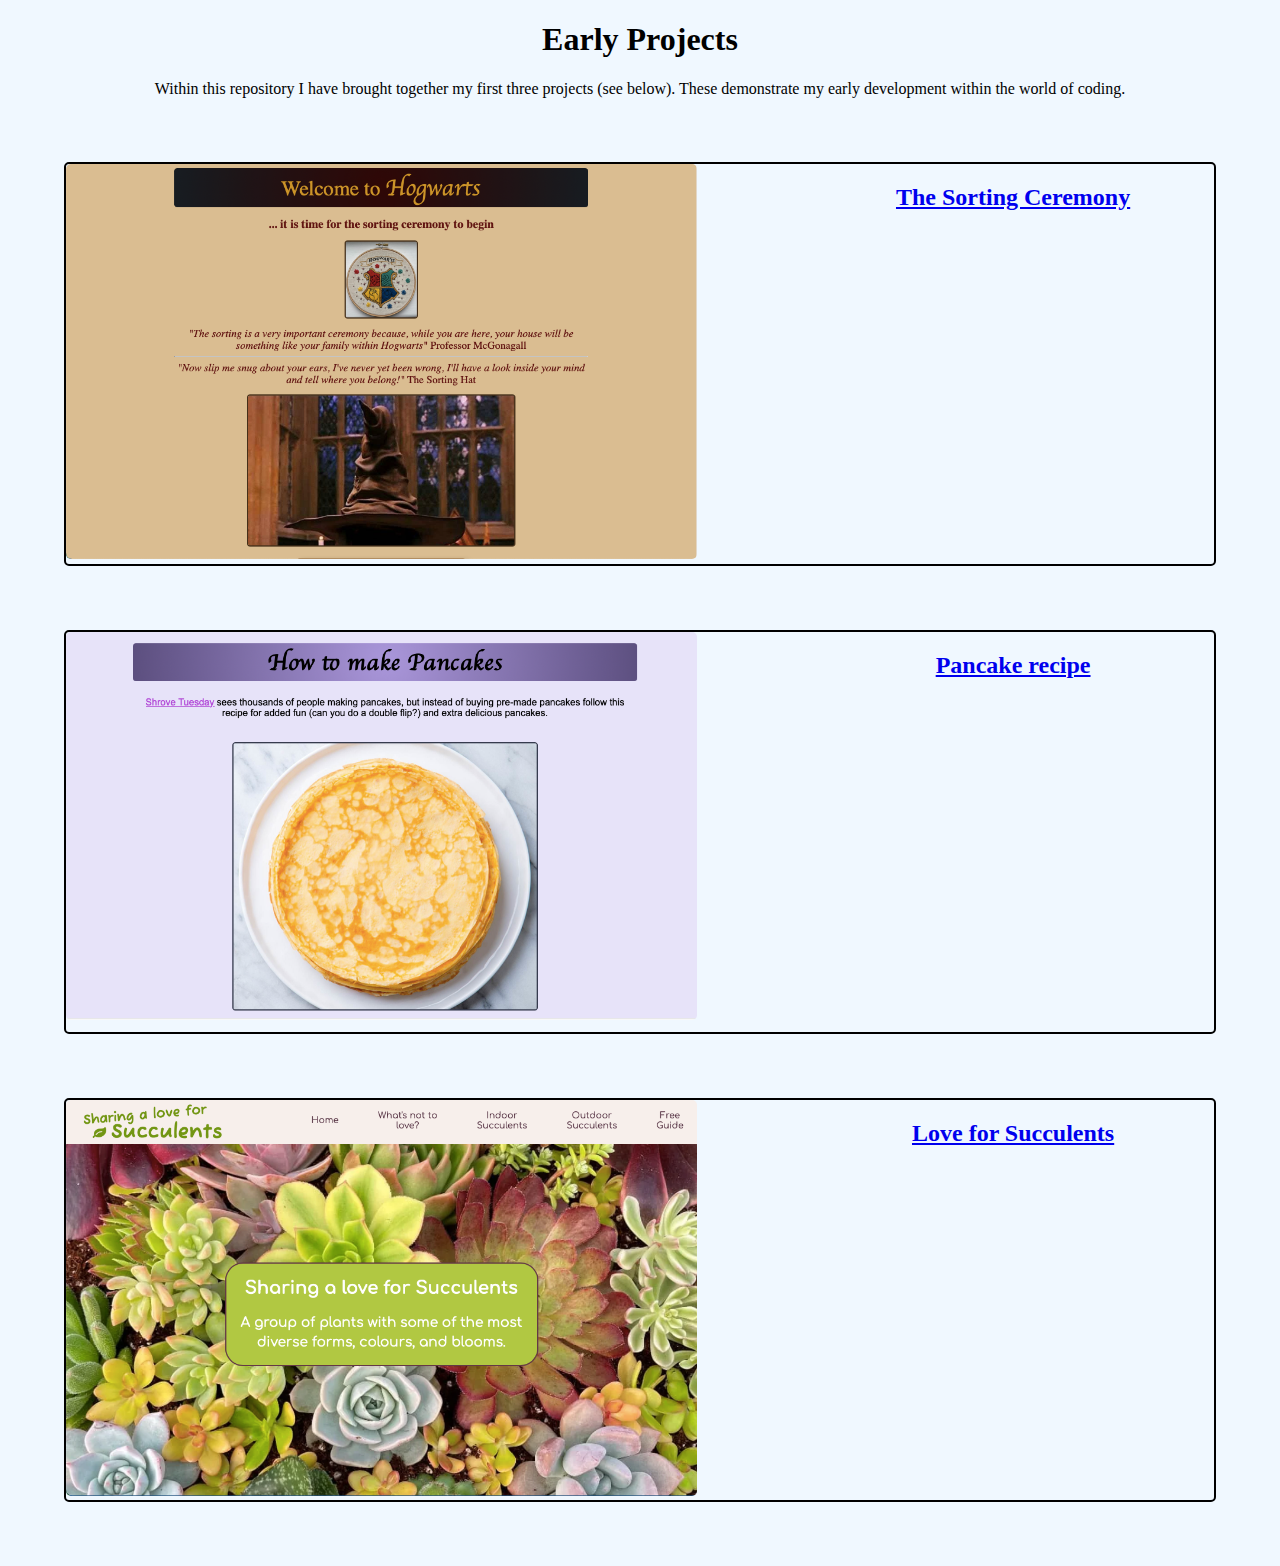
==== index.html @ 5c499d9b "Add anchor links to project titles and pictures" ====
<!DOCTYPE html>
<html lang="en">
  <head>
    <meta charset="UTF-8" />
    <meta http-equiv="X-UA-Compatible" content="IE=edge" />
    <meta name="viewport" content="width=device-width, initial-scale=1.0" />
    <title>Early Projects</title>
    <link rel="stylesheet" href="assets/css/stylesheet.css">
  </head>
  <body>

    <header>
      <h1>Early Projects</h1>
      <p>Within this repository I have brought together my first three projects (see below). These demonstrate my early development within the world of coding.</p>
    </header>

    <section>
        <div class="project-container">
          <a href="Shecodesbasics.html" target="_blank">
            <img src="assets/images/the-sorting-ceremony-webpage.png" alt="Image of 'The sorting Ceremony' webpage" class="webpage-image">
          </a>
          <div class="project-info-container">
            <a href="Shecodesbasics.html" target="_blank">
              <h2>The Sorting Ceremony</h2>
            </a>
          </div>
        </div>
    </section>
    
    <section>
        <div class="project-container">
          <a href="5-day-challenge.html" target="_blank">
            <img src="assets/images/pancake-recipe-webpage.png" alt="Image of 'Pancake Recipe' webpage" class="webpage-image">
          </a>
          <div class="project-info-container">
            <a href="5-day-challenge.html" target="_blank">
              <h2>Pancake recipe</h2>
            </a>
          </div>
        </div>
    </section>

    <section>
        <div class="project-container">
          <a href="HTMLandCSS-mini-project.html" target="_blank">
            <img src="assets/images/love-for-succulents-webpage.png" alt="Image of 'Love for Succulents' webpage" class="webpage-image">
          </a>
          <div class="project-info-container">
            <a href="HTMLandCSS-mini-project.html" target="_blank">
              <h2>Love for Succulents</h2>
            </a>
          </div>
        </div>
      </section>
    
  </body>
</html>
---- assets/css/stylesheet.css ----
body {
    background-color: aliceblue;
    margin: 0;
    text-align: center;
}

.project-container {
    height: 400px;
    margin: 5%;
    border-radius: 5px;
    border: 2px solid;
}

.webpage-image {
    display: block;
    float:left;
    width: 55%;
    border-radius: 5px;
    margin: 0 auto;
    height: inherit;
}   

.project-info-container {
    float:right;
    height: inherit;
    width: 35%
}
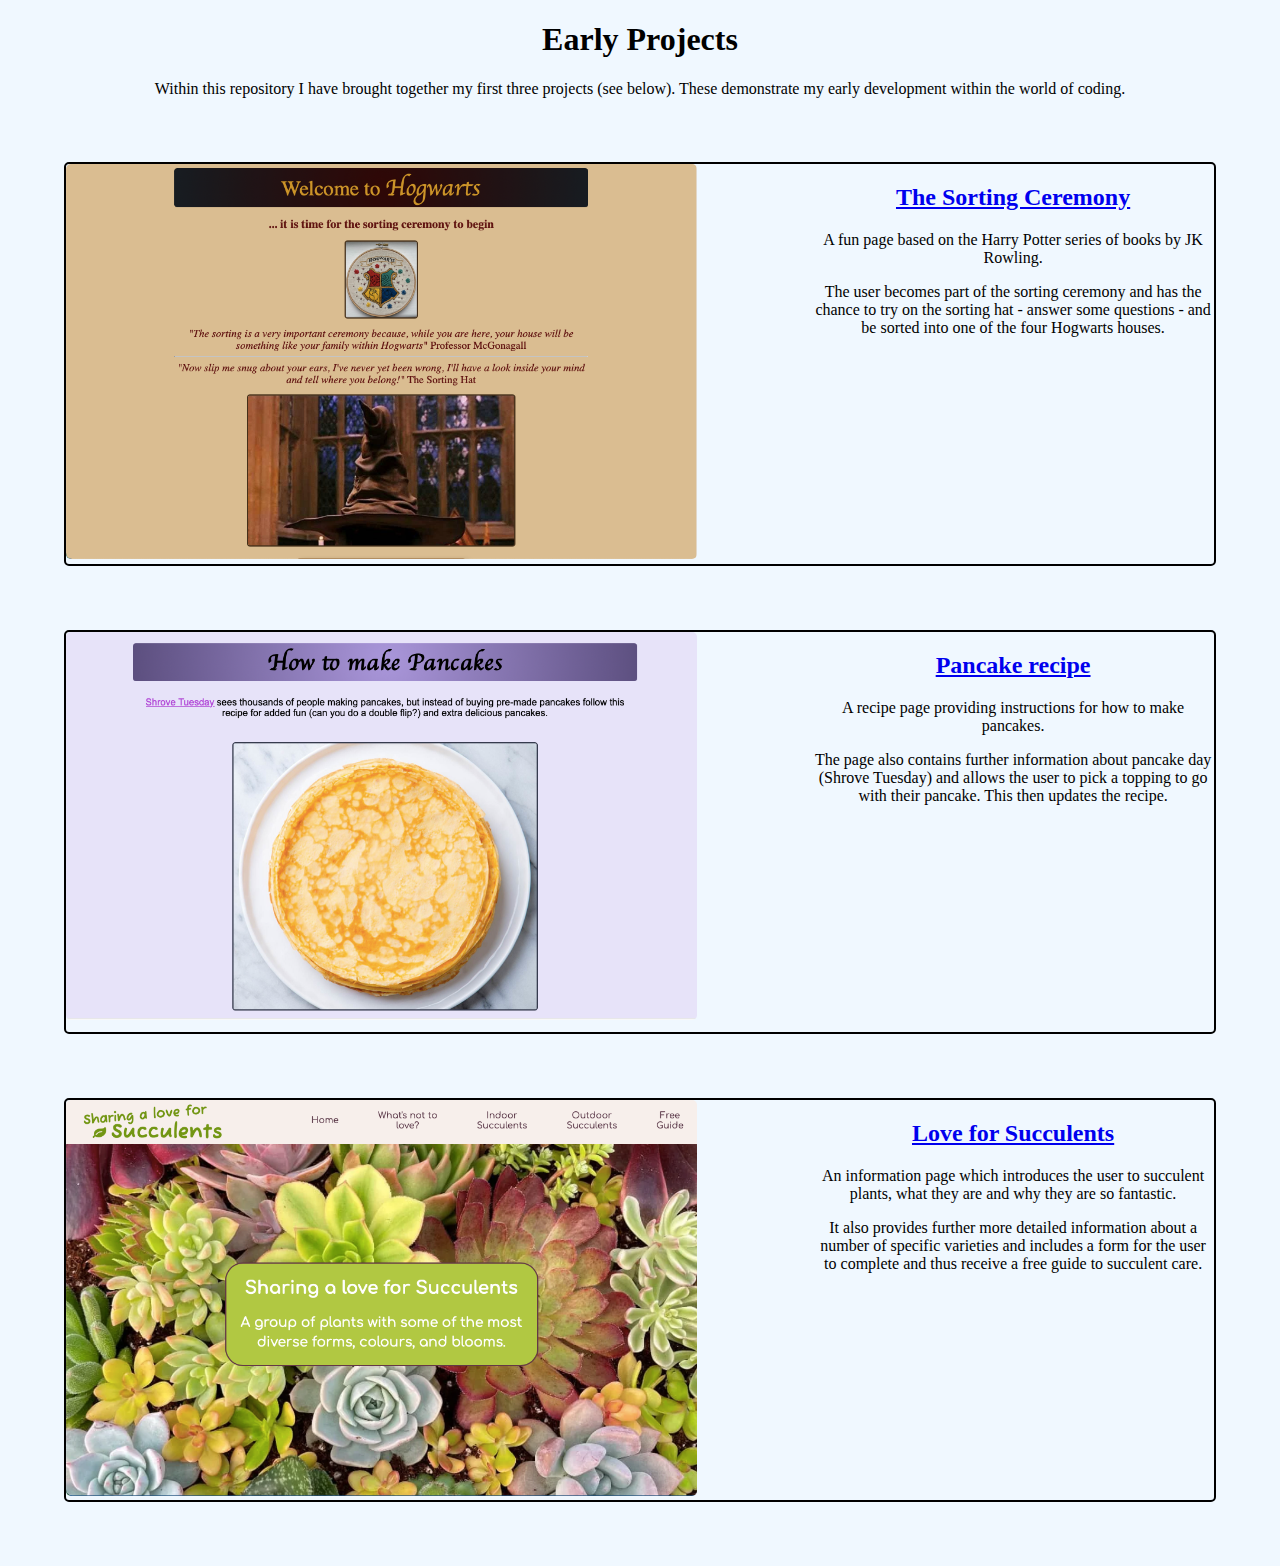
==== commit 52e45306: "Add project explanations to index.html" ====
--- a/index.html
+++ b/index.html
@@ -23,6 +23,10 @@
             <a href="Shecodesbasics.html" target="_blank">
               <h2>The Sorting Ceremony</h2>
             </a>
+            <p>A fun page based on the Harry Potter series of books by JK Rowling. </p>
+            <p>The user becomes part of the sorting ceremony and has the chance to try 
+              on the sorting hat - answer some questions - and be sorted into one of 
+              the four Hogwarts houses.</p>
           </div>
         </div>
     </section>
@@ -36,6 +40,10 @@
             <a href="5-day-challenge.html" target="_blank">
               <h2>Pancake recipe</h2>
             </a>
+            <p>A recipe page providing instructions for how to make pancakes.</p>
+            <p>The page also contains further information about pancake day (Shrove Tuesday) 
+              and allows the user to pick a topping to go with their pancake. This then updates the recipe.
+            </p>
           </div>
         </div>
     </section>
@@ -49,6 +57,11 @@
             <a href="HTMLandCSS-mini-project.html" target="_blank">
               <h2>Love for Succulents</h2>
             </a>
+              <p>An information page which introduces the user to succulent 
+                plants, what they are and why they are so fantastic.</p>
+              <p>It also provides further more detailed information about a number of 
+                specific varieties and includes a form for the user to complete and thus
+              receive a free guide to succulent care.</p>
           </div>
         </div>
       </section>
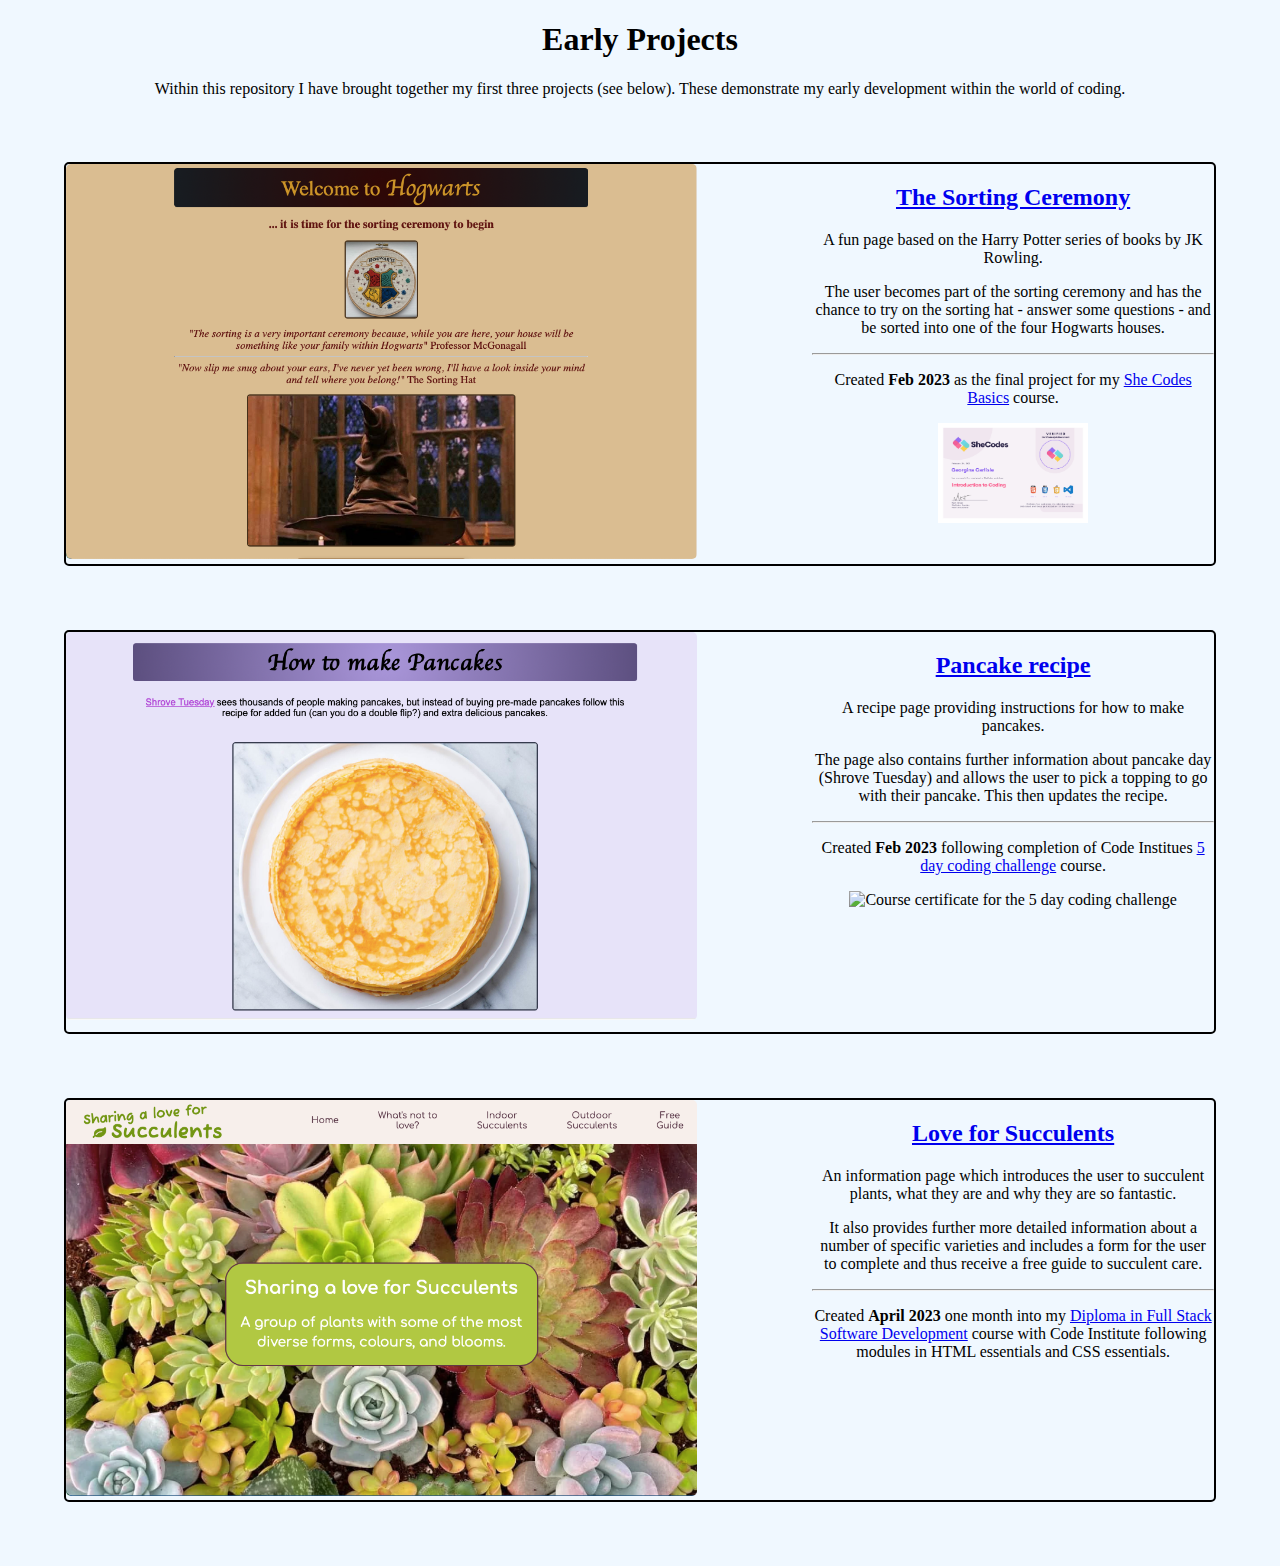
==== commit db08da02: "Add extra info about projects incl. certificates" ====
--- a/index.html
+++ b/index.html
@@ -27,6 +27,12 @@
             <p>The user becomes part of the sorting ceremony and has the chance to try 
               on the sorting hat - answer some questions - and be sorted into one of 
               the four Hogwarts houses.</p>
+            <hr>
+            <p>Created <strong>Feb 2023</strong> as the final project for my 
+              <a href="https://www.shecodes.io/workshop#curriculum" target="_blank">
+              She Codes Basics</a> 
+              course.</p>
+            <img src="assets/images/SheCodesBasics-certificate.png" alt="Course certificate for She Codes Basics" class="certificate">
           </div>
         </div>
     </section>
@@ -44,6 +50,12 @@
             <p>The page also contains further information about pancake day (Shrove Tuesday) 
               and allows the user to pick a topping to go with their pancake. This then updates the recipe.
             </p>
+            <hr>
+            <p>Created <strong>Feb 2023</strong> following completion of Code Institues 
+              <a href="https://codeinstitute.net/5-day-coding-challenge/" target="_blank">
+              5 day coding challenge</a> 
+              course.</p>
+            <img src="assets/images/CodeInstitute FDCC Certificate.pdf" alt="Course certificate for the 5 day coding challenge" class="certificate">
           </div>
         </div>
     </section>
@@ -62,6 +74,11 @@
               <p>It also provides further more detailed information about a number of 
                 specific varieties and includes a form for the user to complete and thus
               receive a free guide to succulent care.</p>
+              <hr>
+              <p>Created <strong>April 2023</strong> one month into my 
+                <a href="https://codeinstitute.net/full-stack-software-development-diploma/" target="_blank">
+              Diploma in Full Stack Software Development</a> 
+              course with Code Institute following modules in HTML essentials and CSS essentials. </p>
           </div>
         </div>
       </section>
--- a/assets/css/stylesheet.css
+++ b/assets/css/stylesheet.css
@@ -3,6 +3,8 @@
     margin: 0;
     text-align: center;
 }
+
+
 
 .project-container {
     height: 400px;
@@ -24,4 +26,9 @@
     float:right;
     height: inherit;
     width: 35%
+}
+
+.certificate {
+    height: 100px;
+    width: 150px;
 }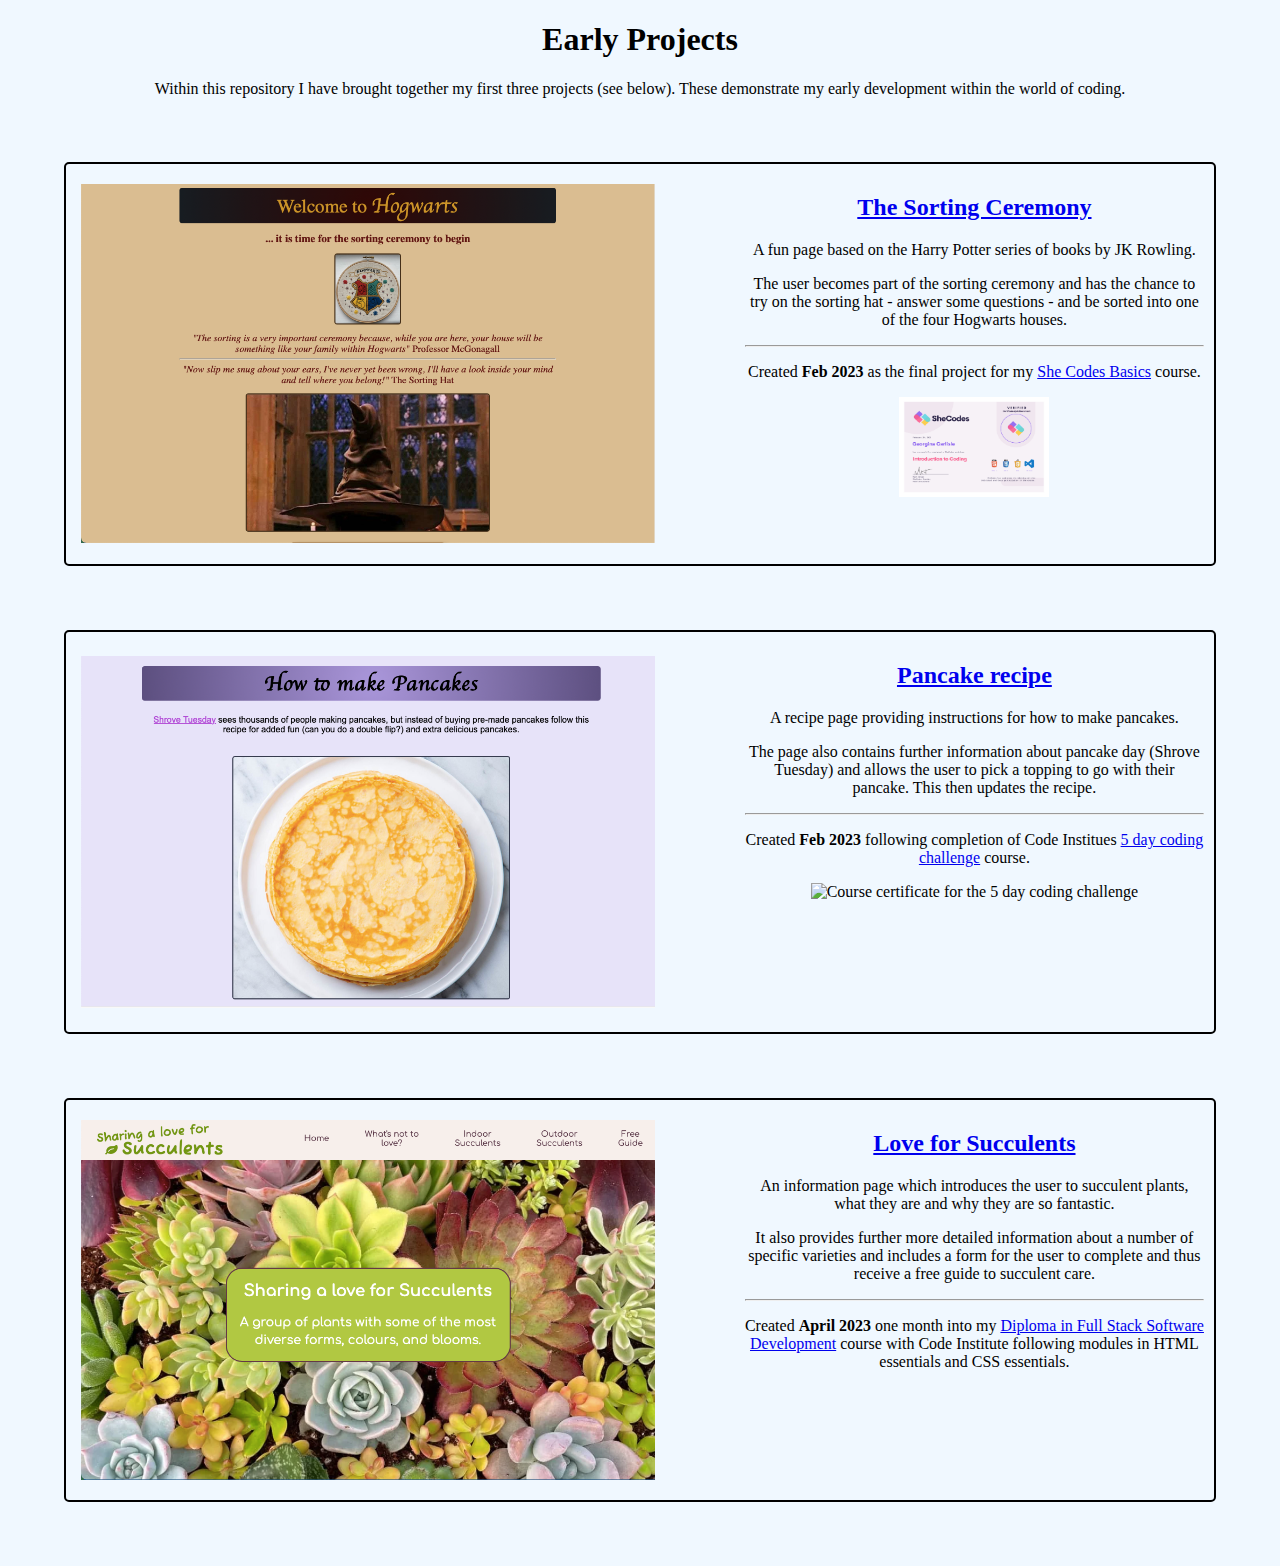
==== commit 976d0ed3: "style project info in index.html" ====
--- a/index.html
+++ b/index.html
@@ -16,9 +16,11 @@
 
     <section>
         <div class="project-container">
+          <div class="webpage-image">
           <a href="Shecodesbasics.html" target="_blank">
-            <img src="assets/images/the-sorting-ceremony-webpage.png" alt="Image of 'The sorting Ceremony' webpage" class="webpage-image">
+            <img src="assets/images/the-sorting-ceremony-webpage.png" alt="Image of 'The sorting Ceremony' webpage">
           </a>
+          </div>
           <div class="project-info-container">
             <a href="Shecodesbasics.html" target="_blank">
               <h2>The Sorting Ceremony</h2>
@@ -39,9 +41,11 @@
     
     <section>
         <div class="project-container">
+          <div class="webpage-image">
           <a href="5-day-challenge.html" target="_blank">
-            <img src="assets/images/pancake-recipe-webpage.png" alt="Image of 'Pancake Recipe' webpage" class="webpage-image">
+            <img src="assets/images/pancake-recipe-webpage.png" alt="Image of 'Pancake Recipe' webpage">
           </a>
+          </div>
           <div class="project-info-container">
             <a href="5-day-challenge.html" target="_blank">
               <h2>Pancake recipe</h2>
@@ -62,9 +66,11 @@
 
     <section>
         <div class="project-container">
+          <div class="webpage-image">
           <a href="HTMLandCSS-mini-project.html" target="_blank">
-            <img src="assets/images/love-for-succulents-webpage.png" alt="Image of 'Love for Succulents' webpage" class="webpage-image">
+            <img src="assets/images/love-for-succulents-webpage.png" alt="Image of 'Love for Succulents' webpage">
           </a>
+          </div>
           <div class="project-info-container">
             <a href="HTMLandCSS-mini-project.html" target="_blank">
               <h2>Love for Succulents</h2>
--- a/assets/css/stylesheet.css
+++ b/assets/css/stylesheet.css
@@ -3,29 +3,31 @@
     margin: 0;
     text-align: center;
 }
-
-
-
 .project-container {
     height: 400px;
     margin: 5%;
     border-radius: 5px;
     border: 2px solid;
 }
-
 .webpage-image {
     display: block;
     float:left;
-    width: 55%;
-    border-radius: 5px;
+    width: 50%;
     margin: 0 auto;
-    height: inherit;
+    height: 370px;
+    padding: 15px;
 }   
-
+.webpage-image a img {
+    height: 370px;
+    max-width: 100%;
+    object-fit: contain;
+}
 .project-info-container {
     float:right;
-    height: inherit;
-    width: 35%
+    height: 380px;
+    width: 40%;
+    overflow: auto;
+    padding: 10px;
 }
 
 .certificate {
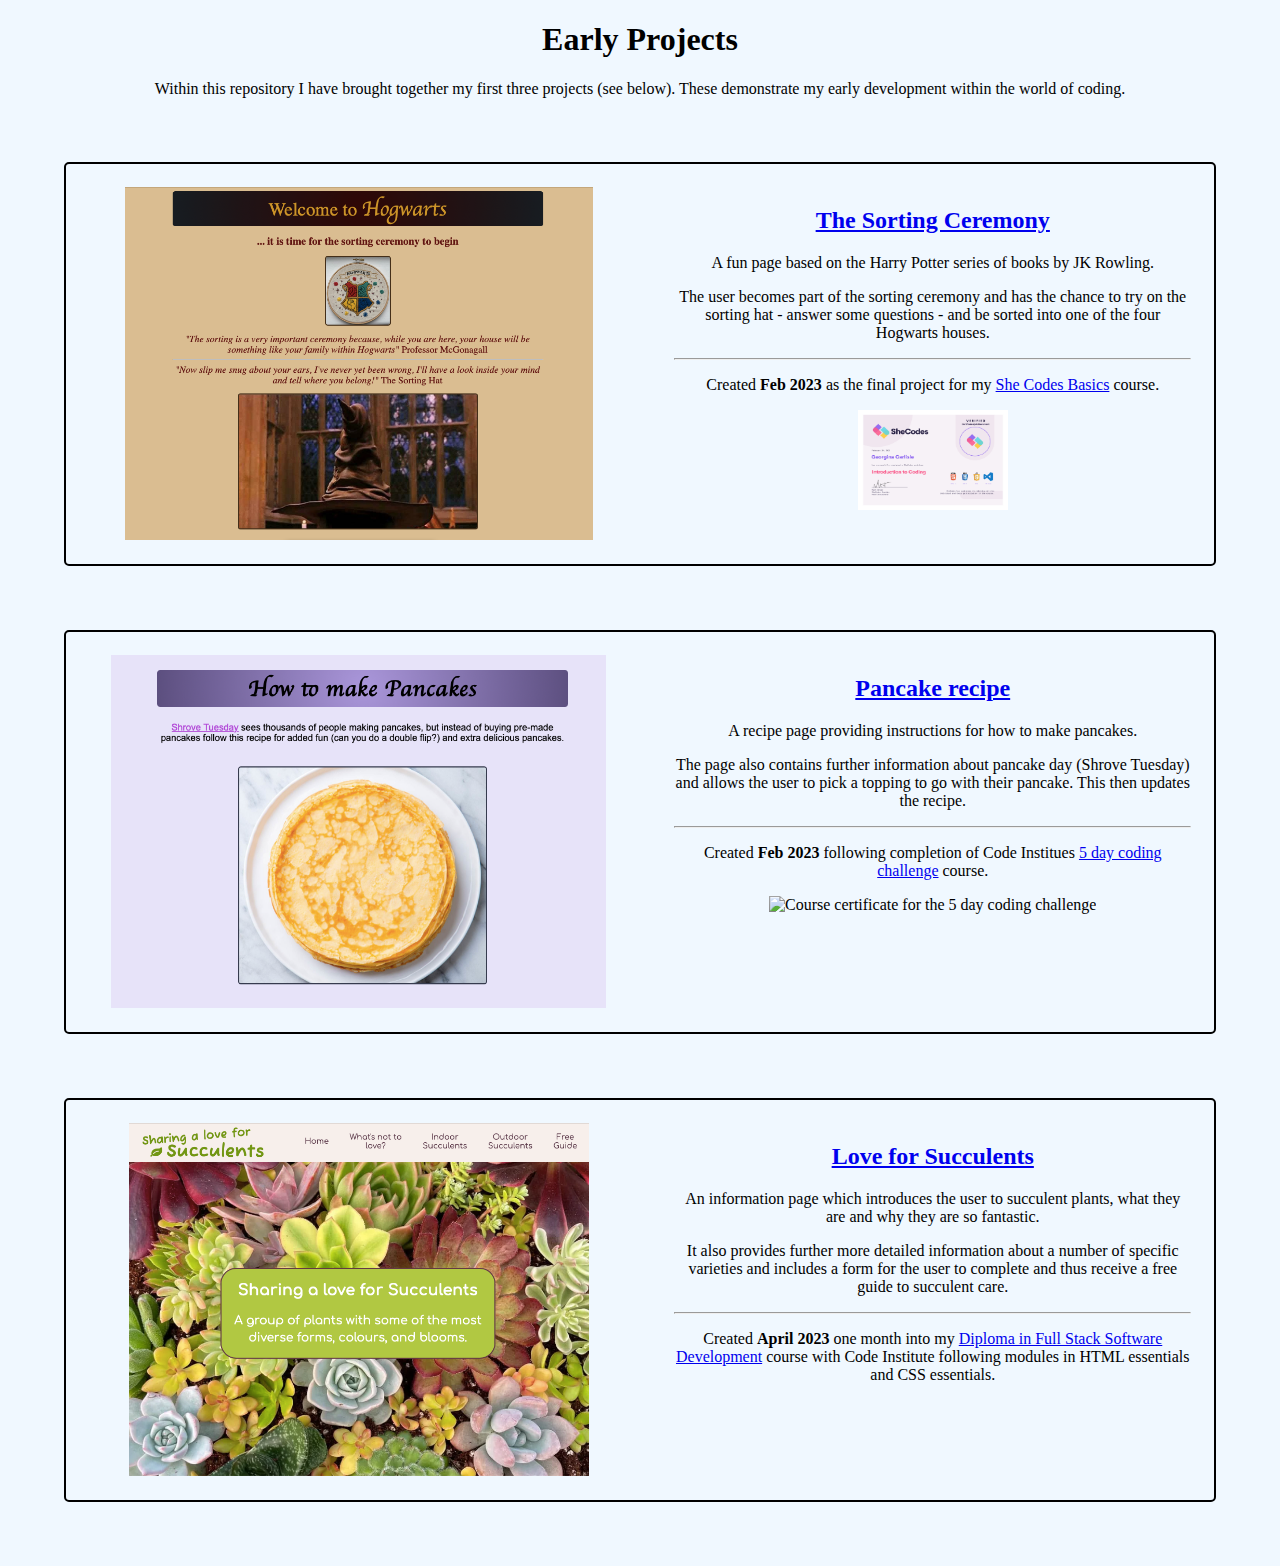
==== commit 2505aaf1: "Add media screen query" ====
--- a/index.html
+++ b/index.html
@@ -15,37 +15,32 @@
     </header>
 
     <section>
-        <div class="project-container">
-          <div class="webpage-image">
+      <div class="project-container">
+        <div class="project-info-container">
+          <a href="Shecodesbasics.html" target="_blank">
+            <h2>The Sorting Ceremony</h2>
+          </a>
+          <p>A fun page based on the Harry Potter series of books by JK Rowling. </p>
+          <p>The user becomes part of the sorting ceremony and has the chance to try 
+              on the sorting hat - answer some questions - and be sorted into one of 
+              the four Hogwarts houses.</p>
+          <hr>
+          <p>Created <strong>Feb 2023</strong> as the final project for my 
+            <a href="https://www.shecodes.io/workshop#curriculum" target="_blank">
+              She Codes Basics</a> 
+              course.</p>
+            <img src="assets/images/SheCodesBasics-certificate.png" alt="Course certificate for She Codes Basics" class="certificate">
+        </div>
+        <div class="webpage-image">
           <a href="Shecodesbasics.html" target="_blank">
             <img src="assets/images/the-sorting-ceremony-webpage.png" alt="Image of 'The sorting Ceremony' webpage">
           </a>
-          </div>
-          <div class="project-info-container">
-            <a href="Shecodesbasics.html" target="_blank">
-              <h2>The Sorting Ceremony</h2>
-            </a>
-            <p>A fun page based on the Harry Potter series of books by JK Rowling. </p>
-            <p>The user becomes part of the sorting ceremony and has the chance to try 
-              on the sorting hat - answer some questions - and be sorted into one of 
-              the four Hogwarts houses.</p>
-            <hr>
-            <p>Created <strong>Feb 2023</strong> as the final project for my 
-              <a href="https://www.shecodes.io/workshop#curriculum" target="_blank">
-              She Codes Basics</a> 
-              course.</p>
-            <img src="assets/images/SheCodesBasics-certificate.png" alt="Course certificate for She Codes Basics" class="certificate">
-          </div>
-        </div>
+        </div> 
+      </div>
     </section>
     
     <section>
         <div class="project-container">
-          <div class="webpage-image">
-          <a href="5-day-challenge.html" target="_blank">
-            <img src="assets/images/pancake-recipe-webpage.png" alt="Image of 'Pancake Recipe' webpage">
-          </a>
-          </div>
           <div class="project-info-container">
             <a href="5-day-challenge.html" target="_blank">
               <h2>Pancake recipe</h2>
@@ -61,16 +56,16 @@
               course.</p>
             <img src="assets/images/CodeInstitute FDCC Certificate.pdf" alt="Course certificate for the 5 day coding challenge" class="certificate">
           </div>
+          <div class="webpage-image">
+          <a href="5-day-challenge.html" target="_blank">
+            <img src="assets/images/pancake-recipe-webpage.png" alt="Image of 'Pancake Recipe' webpage">
+          </a>
+          </div>
         </div>
     </section>
 
     <section>
         <div class="project-container">
-          <div class="webpage-image">
-          <a href="HTMLandCSS-mini-project.html" target="_blank">
-            <img src="assets/images/love-for-succulents-webpage.png" alt="Image of 'Love for Succulents' webpage">
-          </a>
-          </div>
           <div class="project-info-container">
             <a href="HTMLandCSS-mini-project.html" target="_blank">
               <h2>Love for Succulents</h2>
@@ -86,6 +81,11 @@
               Diploma in Full Stack Software Development</a> 
               course with Code Institute following modules in HTML essentials and CSS essentials. </p>
           </div>
+          <div class="webpage-image">
+          <a href="HTMLandCSS-mini-project.html" target="_blank">
+            <img src="assets/images/love-for-succulents-webpage.png" alt="Image of 'Love for Succulents' webpage">
+          </a>
+          </div>
         </div>
       </section>
     
--- a/assets/css/stylesheet.css
+++ b/assets/css/stylesheet.css
@@ -12,25 +12,39 @@
 .webpage-image {
     display: block;
     float:left;
-    width: 50%;
+    width: 47%;
     margin: 0 auto;
-    height: 370px;
-    padding: 15px;
+    height: 94%;
+    padding: 2%;
 }   
 .webpage-image a img {
-    height: 370px;
+    height: 94%;
     max-width: 100%;
     object-fit: contain;
 }
 .project-info-container {
     float:right;
     height: 380px;
-    width: 40%;
+    width: 45%;
     overflow: auto;
-    padding: 10px;
+    padding: 2%;
 }
 
 .certificate {
     height: 100px;
     width: 150px;
-}+}
+
+ @media screen and (max-width: 800px){
+    .project-info-container, .webpage-image {
+        float: none;
+        width: 96%;
+        height: 48%;
+    }
+    .project-container {
+    height: 600px;
+    } 
+    h2 {
+        margin: 0;
+    }
+}
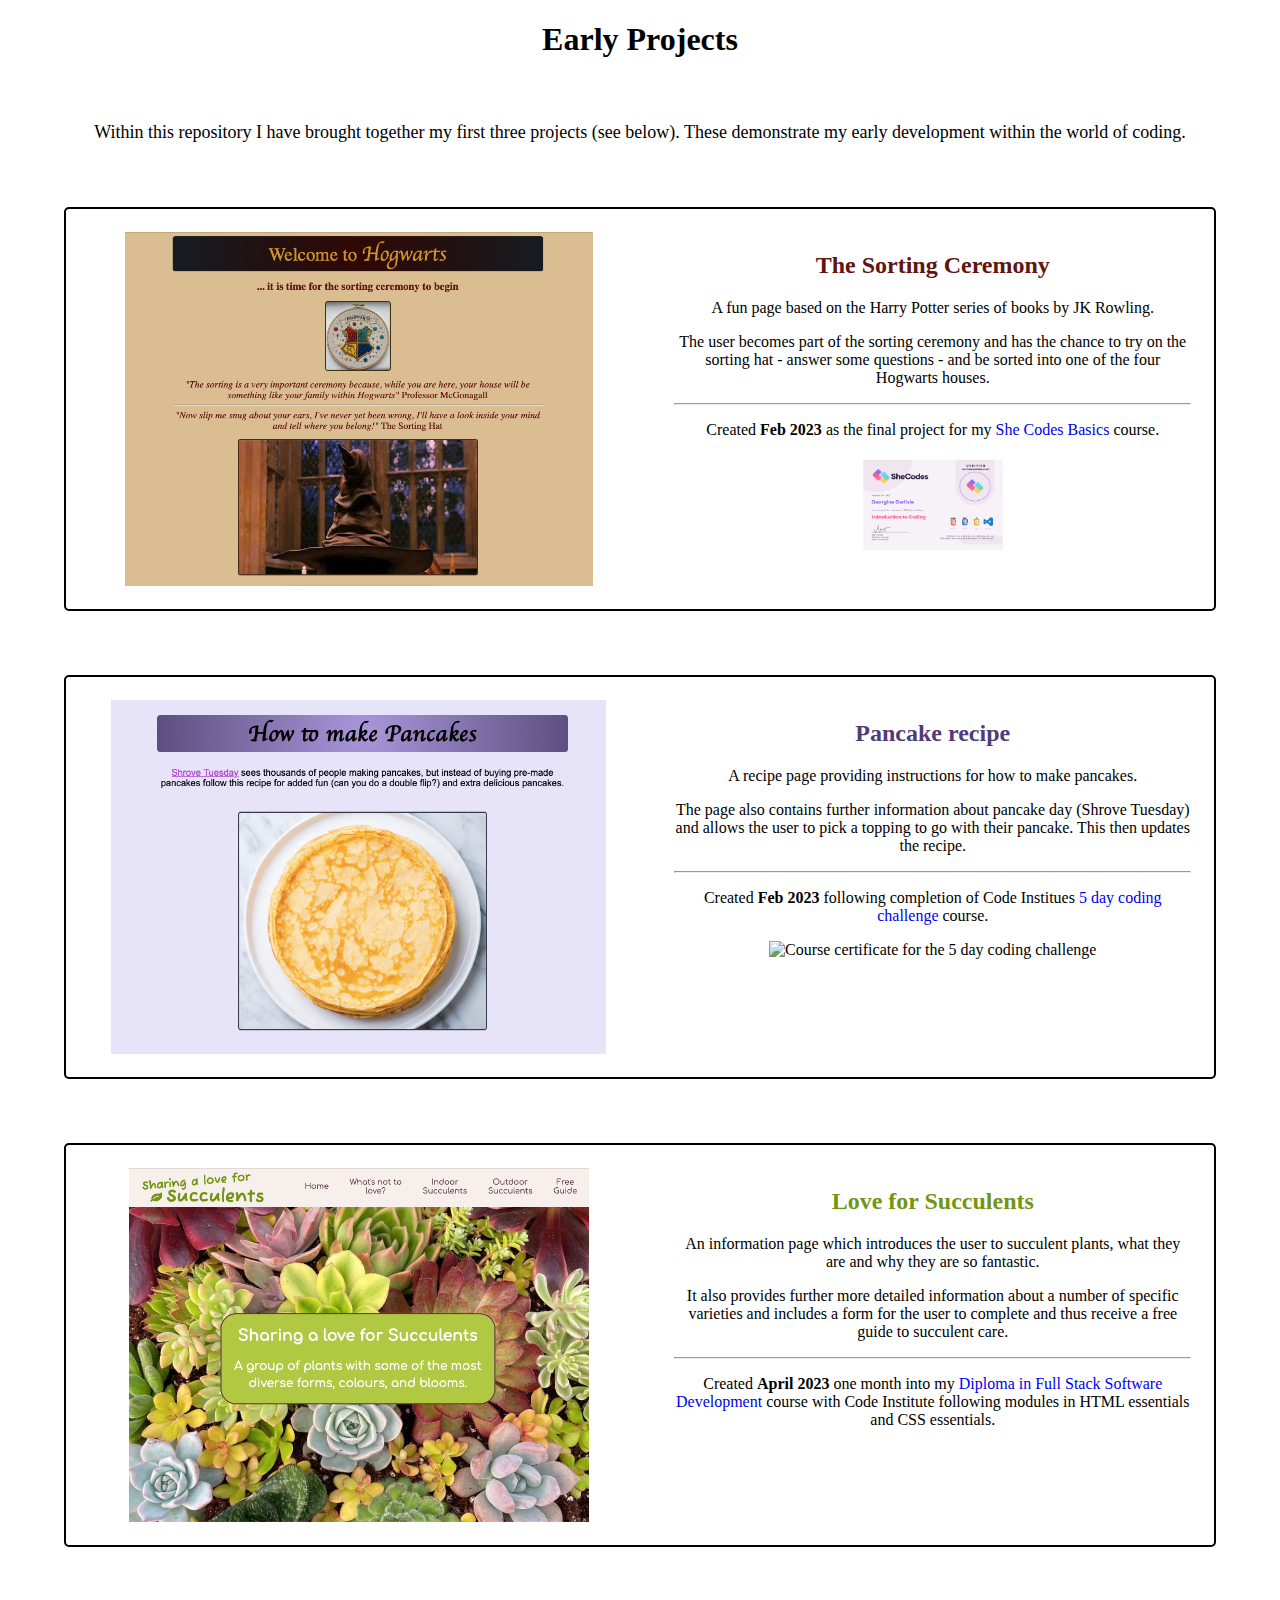
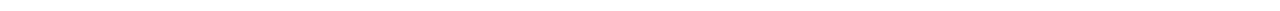
==== commit 645031db: "Add color to project titles" ====
--- a/index.html
+++ b/index.html
@@ -18,7 +18,7 @@
       <div class="project-container">
         <div class="project-info-container">
           <a href="Shecodesbasics.html" target="_blank">
-            <h2>The Sorting Ceremony</h2>
+            <h2 id="title-sorting">The Sorting Ceremony</h2>
           </a>
           <p>A fun page based on the Harry Potter series of books by JK Rowling. </p>
           <p>The user becomes part of the sorting ceremony and has the chance to try 
@@ -43,7 +43,7 @@
         <div class="project-container">
           <div class="project-info-container">
             <a href="5-day-challenge.html" target="_blank">
-              <h2>Pancake recipe</h2>
+              <h2 id="title-pancake">Pancake recipe</h2>
             </a>
             <p>A recipe page providing instructions for how to make pancakes.</p>
             <p>The page also contains further information about pancake day (Shrove Tuesday) 
@@ -68,7 +68,7 @@
         <div class="project-container">
           <div class="project-info-container">
             <a href="HTMLandCSS-mini-project.html" target="_blank">
-              <h2>Love for Succulents</h2>
+              <h2 id="title-succulents">Love for Succulents</h2>
             </a>
               <p>An information page which introduces the user to succulent 
                 plants, what they are and why they are so fantastic.</p>
--- a/assets/css/stylesheet.css
+++ b/assets/css/stylesheet.css
@@ -1,11 +1,19 @@
 body {
-    background-color: aliceblue;
+    background-color: ;
     margin: 0;
     text-align: center;
+    
+}
+a {
+    text-decoration: none;
+}
+header p {
+    font-size: 18px;
+    margin: 5%;
 }
 .project-container {
     height: 400px;
-    margin: 5%;
+    margin: 0% 5% 5% 5%;
     border-radius: 5px;
     border: 2px solid;
 }
@@ -35,6 +43,16 @@
     width: 150px;
 }
 
+#title-sorting {
+    color: #601511;
+}
+#title-pancake {
+    color: #4f3b78;
+}
+#title-succulents {
+    color: #729613;
+}
+
  @media screen and (max-width: 800px){
     .project-info-container, .webpage-image {
         float: none;
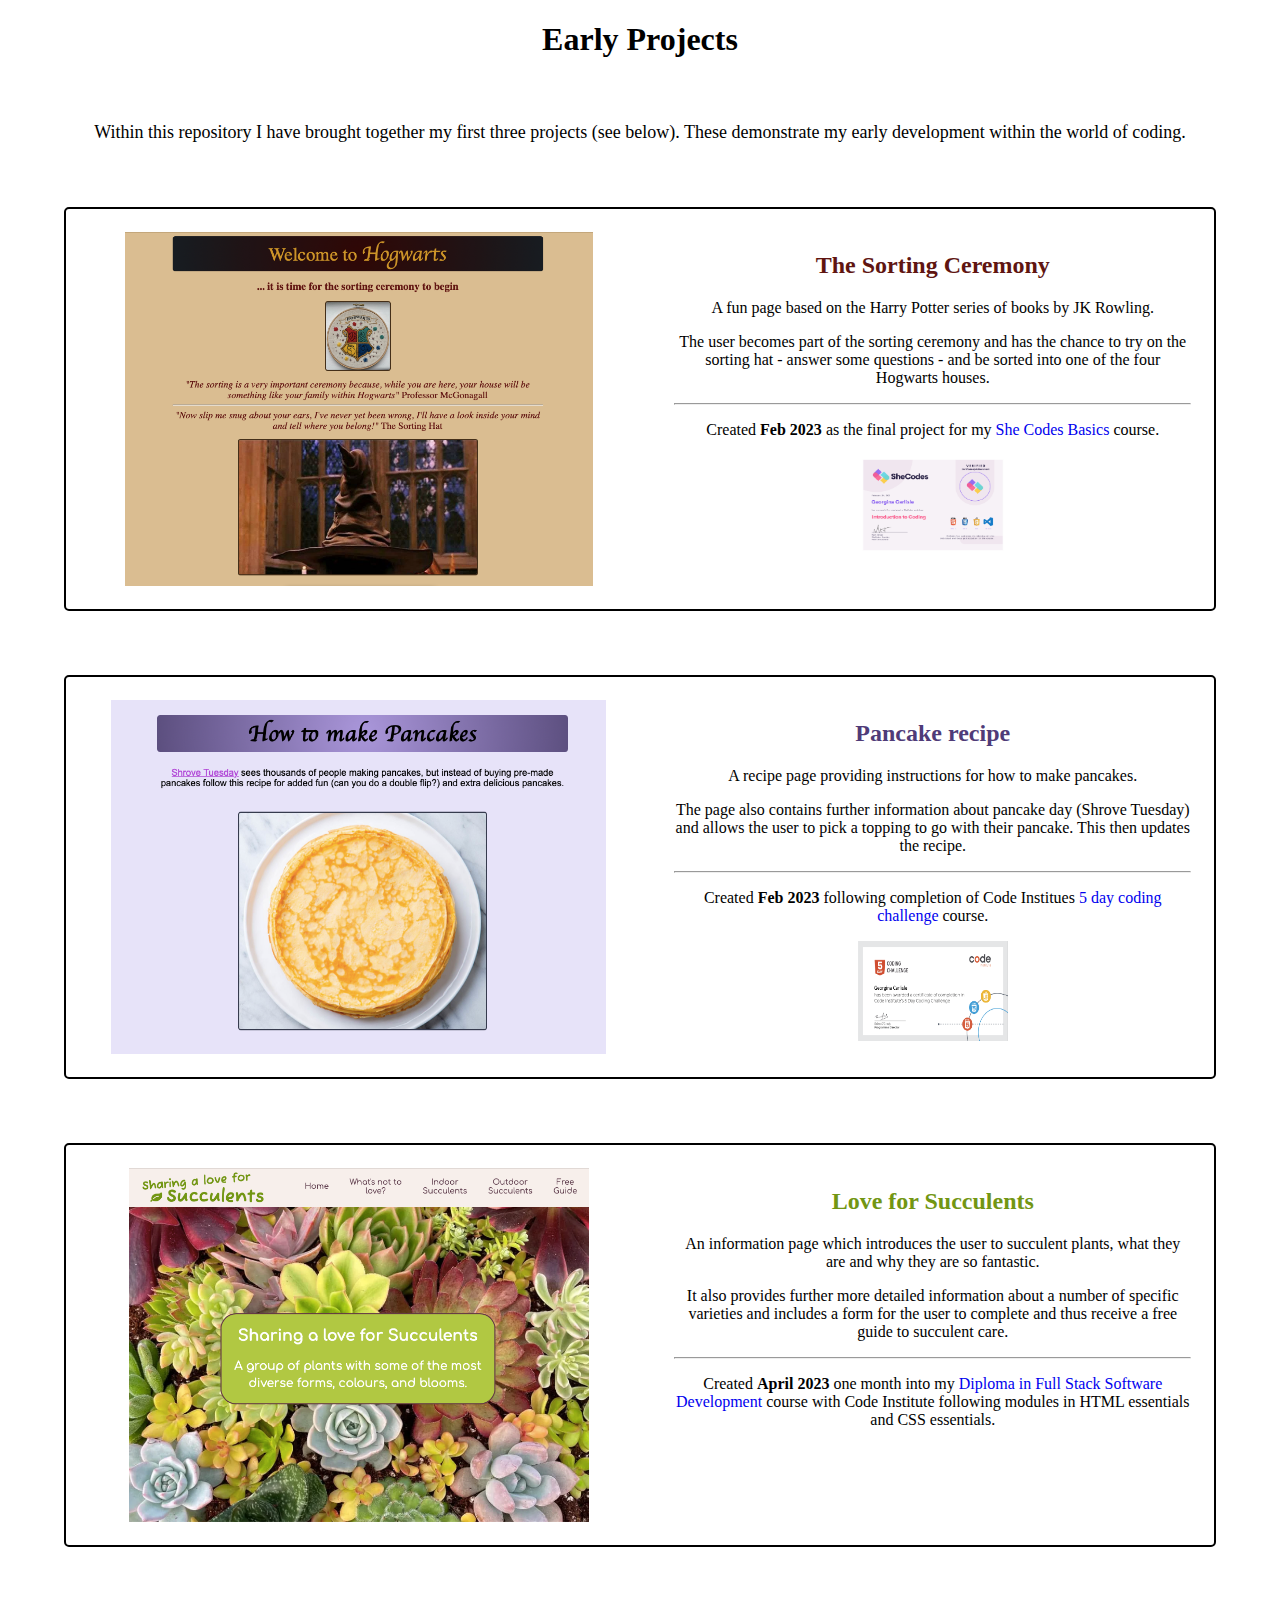
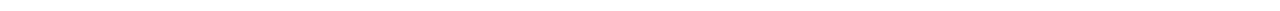
==== commit 0b73613f: "Add image for challenge certificate" ====
--- a/index.html
+++ b/index.html
@@ -54,7 +54,7 @@
               <a href="https://codeinstitute.net/5-day-coding-challenge/" target="_blank">
               5 day coding challenge</a> 
               course.</p>
-            <img src="assets/images/CodeInstitute FDCC Certificate.pdf" alt="Course certificate for the 5 day coding challenge" class="certificate">
+            <img src="assets/images/5day-coding-challenge-certificate.png" alt="Course certificate for the 5 day coding challenge" class="certificate">
           </div>
           <div class="webpage-image">
           <a href="5-day-challenge.html" target="_blank">
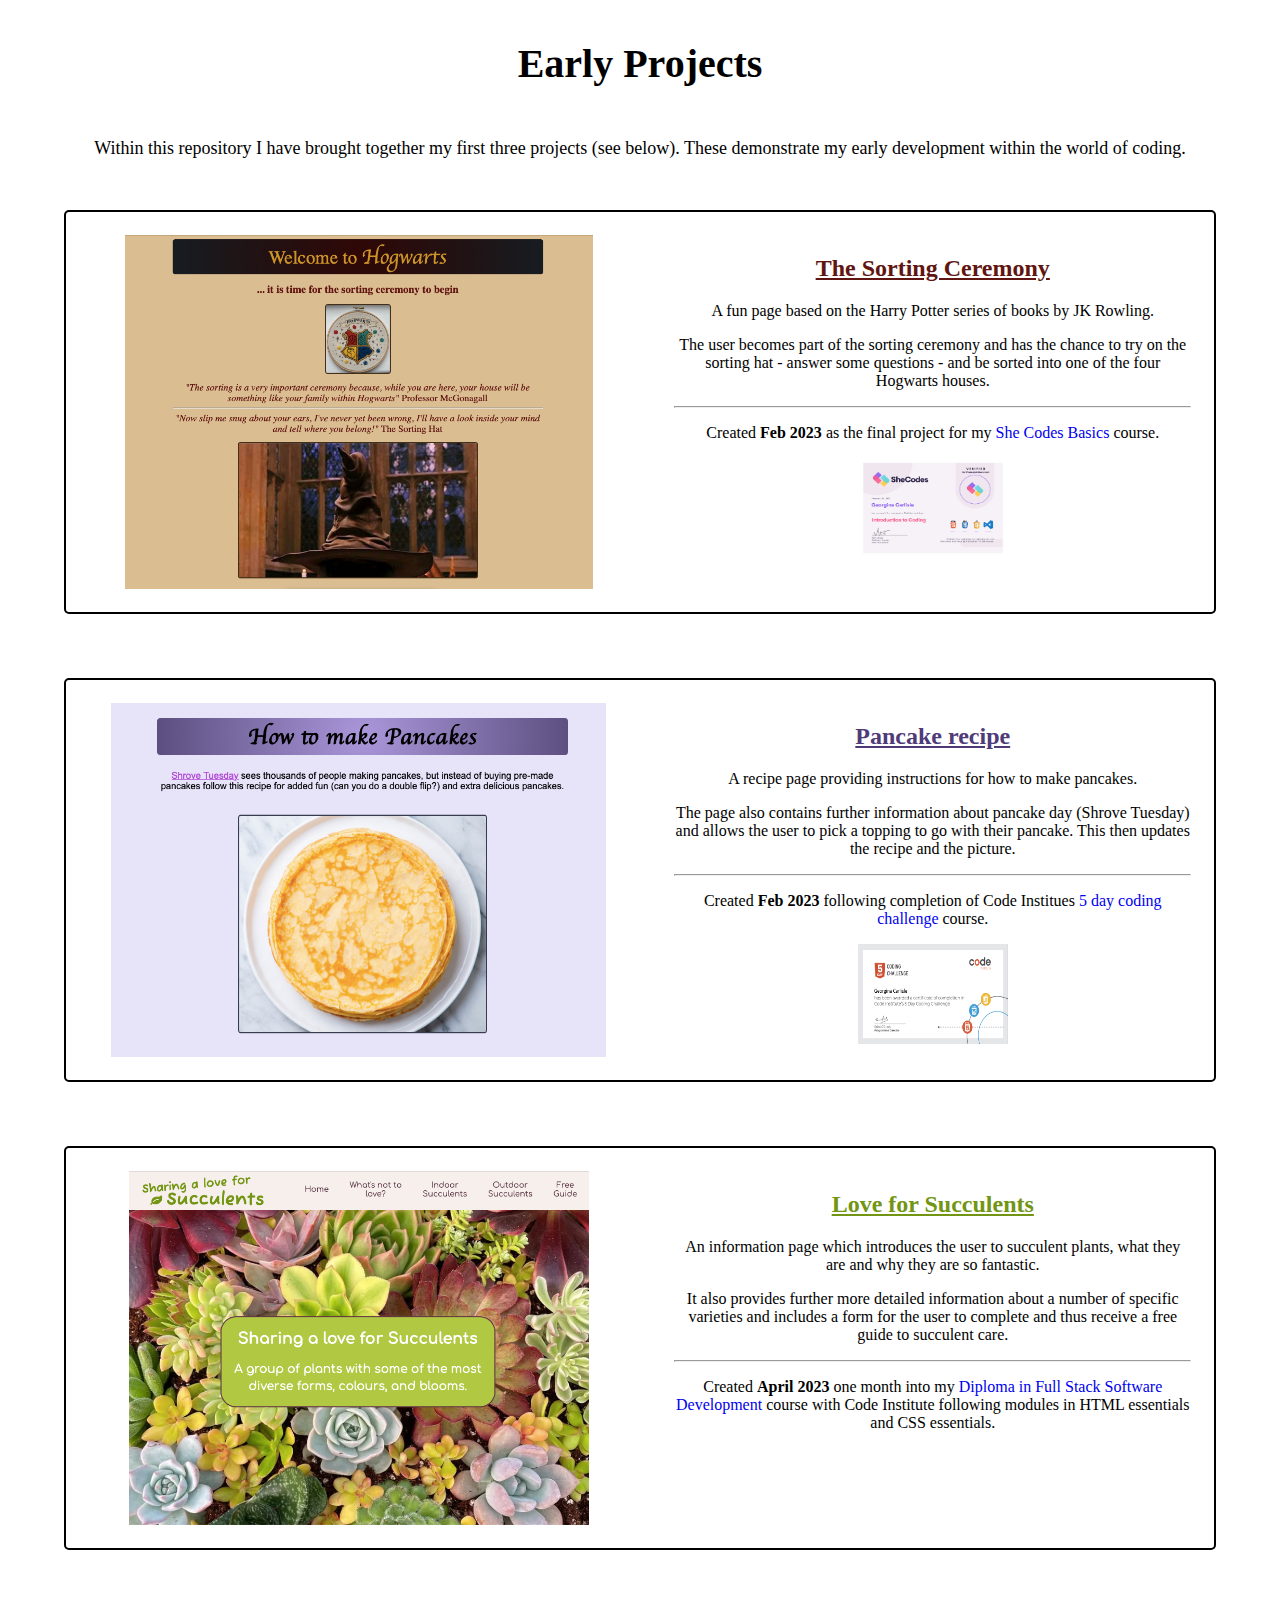
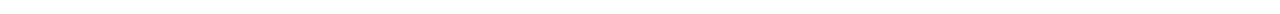
==== commit b085cc08: "Final changes to wording in index and README" ====
--- a/index.html
+++ b/index.html
@@ -47,7 +47,7 @@
             </a>
             <p>A recipe page providing instructions for how to make pancakes.</p>
             <p>The page also contains further information about pancake day (Shrove Tuesday) 
-              and allows the user to pick a topping to go with their pancake. This then updates the recipe.
+              and allows the user to pick a topping to go with their pancake. This then updates the recipe and the picture.
             </p>
             <hr>
             <p>Created <strong>Feb 2023</strong> following completion of Code Institues 
--- a/assets/css/stylesheet.css
+++ b/assets/css/stylesheet.css
@@ -7,9 +7,16 @@
 a {
     text-decoration: none;
 }
+h1 {
+    font-size: 40px;
+    margin-top: 40px;
+}
+h2 {
+    text-decoration: underline;
+}
 header p {
     font-size: 18px;
-    margin: 5%;
+    margin: 4%;
 }
 .project-container {
     height: 400px;
@@ -32,7 +39,7 @@
 }
 .project-info-container {
     float:right;
-    height: 380px;
+    height: 360px;
     width: 45%;
     overflow: auto;
     padding: 2%;
@@ -41,6 +48,12 @@
 .certificate {
     height: 100px;
     width: 150px;
+}
+.certificate:hover {
+    height: 300px;
+    width: 450px;
+    position: relative;
+    bottom: 50%;
 }
 
 #title-sorting {
@@ -65,4 +78,11 @@
     h2 {
         margin: 0;
     }
+    .certificate:hover
+    {
+    height: 200px;
+    width: 300px;
+    position: relative;
+    bottom: 40%;
 }
+}
